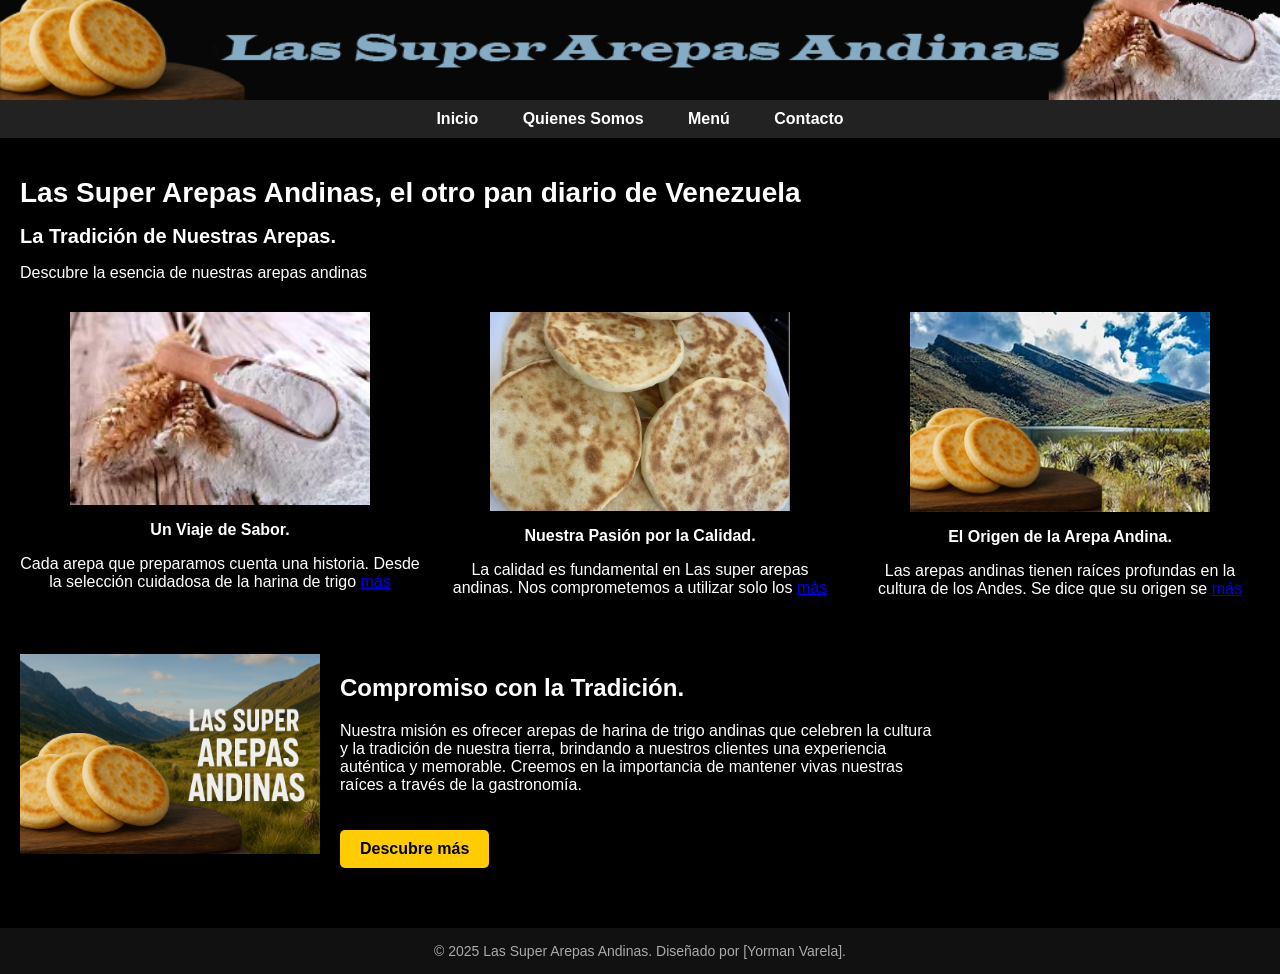
==== index.html @ 49b1d4ea "Add files via upload" ====
<!DOCTYPE html>
<html lang="es">
<head>
  <meta charset="UTF-8">
  <meta name="viewport" content="width=device-width, initial-scale=1.0">
  <title>Las Super Arepas Andinas</title>
  <style>
    body {
      margin: 0;
      font-family: 'Arial', sans-serif;
      background-color: #000000;
      color: #ffffff;
    }
    header {
      background-image: url('./barnner5.png');
      background-size: cover;
      background-position: center;
      height: 100px;
    }
    nav {
      background-color: #222;
      padding: 10px 0;
      text-align: center;
    }
    nav a {
      color: #fff;
      margin: 0 20px;
      text-decoration: none;
      font-weight: bold;
    }
    .container {
      padding: 20px;
    }
    .title-section {
      margin-bottom: 20px;
    }
    .title-section h1 {
      font-size: 28px;
      margin-bottom: 10px;
    }
    .title-section h2 {
      font-size: 20px;
      margin-bottom: 10px;
    }
    .image-grid {
      display: flex;
      gap: 20px;
      margin: 30px 0;
    }
    .image-item {
      text-align: center;
      flex: 1;
    }
    .image-item img {
      width: 100%;
      max-width: 300px;
      height: auto;
      display: block;
      margin: 0 auto;
    }
    .text-image-section {
      display: flex;
      align-items: flex-start;
      margin: 40px 0;
      gap: 20px;
    }
    .text-image-section img {
      width: 300px;
      height: auto;
    }
    .text-image-section div {
      max-width: 600px;
    }
    .btn {
      margin-top: 20px;
      background-color: #ffcc00;
      color: #000;
      padding: 10px 20px;
      text-decoration: none;
      font-weight: bold;
      border-radius: 5px;
      display: inline-block;
    }
    footer {
      text-align: center;
      padding: 15px;
      background-color: #111;
      color: #aaa;
      font-size: 14px;
    }
  </style>
</head>
<body>
  <header><div class="banner"></div></header>
  <nav>
    <a href="#">Inicio</a>
    <a href="quienes_somos.html">Quienes Somos</a>
    <a href="./menu3.html">Menú</a>
    <a href="./contacto.html">Contacto</a>
  </nav>
  <div class="container">
    <div class="title-section">
      <h1>Las Super Arepas Andinas, el otro pan diario de Venezuela</h1>
      <h2>La Tradición de Nuestras Arepas.</h2>
      <p>Descubre la esencia de nuestras arepas andinas</p>
    </div>

   <div class="image-grid">

  <div class="image-item">
    <img src="harina2.png" alt="Origen">
    <p><strong>Un Viaje de Sabor.</strong></p>
    <p>
      Cada arepa que preparamos cuenta una historia. Desde la selección cuidadosa de la harina de trigo
      <span class="extra-text" style="display: none;">
        hasta el momento en que llega a tu mesa, cada paso refleja amor por la tradición andina. Usamos ingredientes frescos y naturales, sin conservantes, para ofrecer un producto auténtico y lleno de sabor. Nuestro proceso artesanal respeta las recetas de antaño, transmitidas de generación en generación. Así, no solo alimentamos el cuerpo, sino también el alma, con cada bocado lleno de historia, cultura y orgullo. En cada arepa, llevas contigo un pedacito de nuestras raíces.
      </span>
      <a href="#" class="toggle-link" onclick="toggleText(event)">más</a>
    </p>
  </div>

  <div class="image-item">
    <img src="img22.jpg" alt="Origen">
    <p><strong>Nuestra Pasión por la Calidad.</strong></p>
    <p>
      La calidad es fundamental en Las super arepas andinas. Nos comprometemos a utilizar solo los
      <span class="extra-text" style="display: none;">
        mejores ingredientes, seleccionados cuidadosamente para preservar el auténtico sabor de la tradición andina. Cada arepa es elaborada con harina de trigo de alta pureza, sin aditivos artificiales, y siguiendo recetas transmitidas por generaciones. Nuestro proceso artesanal garantiza una textura suave y un sabor único que honra nuestras raíces. En cada mordida, llevamos a tu mesa un pedazo de historia, cultura y dedicación. Porque en Las Super Arepas Andinas, la excelencia no es una opción, es nuestra promesa.
      </span>
      <a href="#" class="toggle-link" onclick="toggleText(event)">más</a>
    </p>
  </div>

  <div class="image-item">
    <img src="img27.png" alt="Origen">
    <p><strong>El Origen de la Arepa Andina.</strong></p>
    <p>
      Las arepas andinas tienen raíces profundas en la cultura de los Andes. Se dice que su origen se
      <span class="extra-text" style="display: none;">
        remonta a las comunidades indígenas que habitaban la región mucho antes de la colonización. A diferencia de otras arepas del país, la andina se elabora tradicionalmente con harina de trigo en lugar de maíz, debido a las condiciones climáticas y la influencia de la colonización europea. Estas arepas, suaves y ligeramente dulces, son una muestra viva del mestizaje culinario. Hoy en día, siguen siendo un símbolo de identidad regional, transmitidas de generación en generación como parte esencial del desayuno andino.
      </span>
      <a href="#" class="toggle-link" onclick="toggleText(event)">más</a>
    </p>
  </div>

</div>

<script>
  function toggleText(event) {
    event.preventDefault();
    const link = event.target;
    const container = link.closest("p");
    const extraText = container.querySelector(".extra-text");

    if (extraText.style.display === "none") {
      extraText.style.display = "inline";
      link.textContent = " menos";
    } else {
      extraText.style.display = "none";
      link.textContent = "más";
    }
  }
</script>

    <div class="text-image-section">
      <img src="barnner.png" alt="Compromiso">
      <div>
        <h2>Compromiso con la Tradición.</h2>
        <p>Nuestra misión es ofrecer arepas de harina de trigo andinas que celebren la cultura y la tradición de nuestra tierra, brindando a nuestros clientes una experiencia auténtica y memorable. Creemos en la importancia de mantener vivas nuestras raíces a través de la gastronomía.</p>
        <a class="btn" href="./compromiso.html">Descubre más</a>
      </div>
    </div>

   </div>
  </div>

  <footer>
    &copy; 2025 Las Super Arepas Andinas. Diseñado por [Yorman Varela].
  </footer>
</body>
</html>
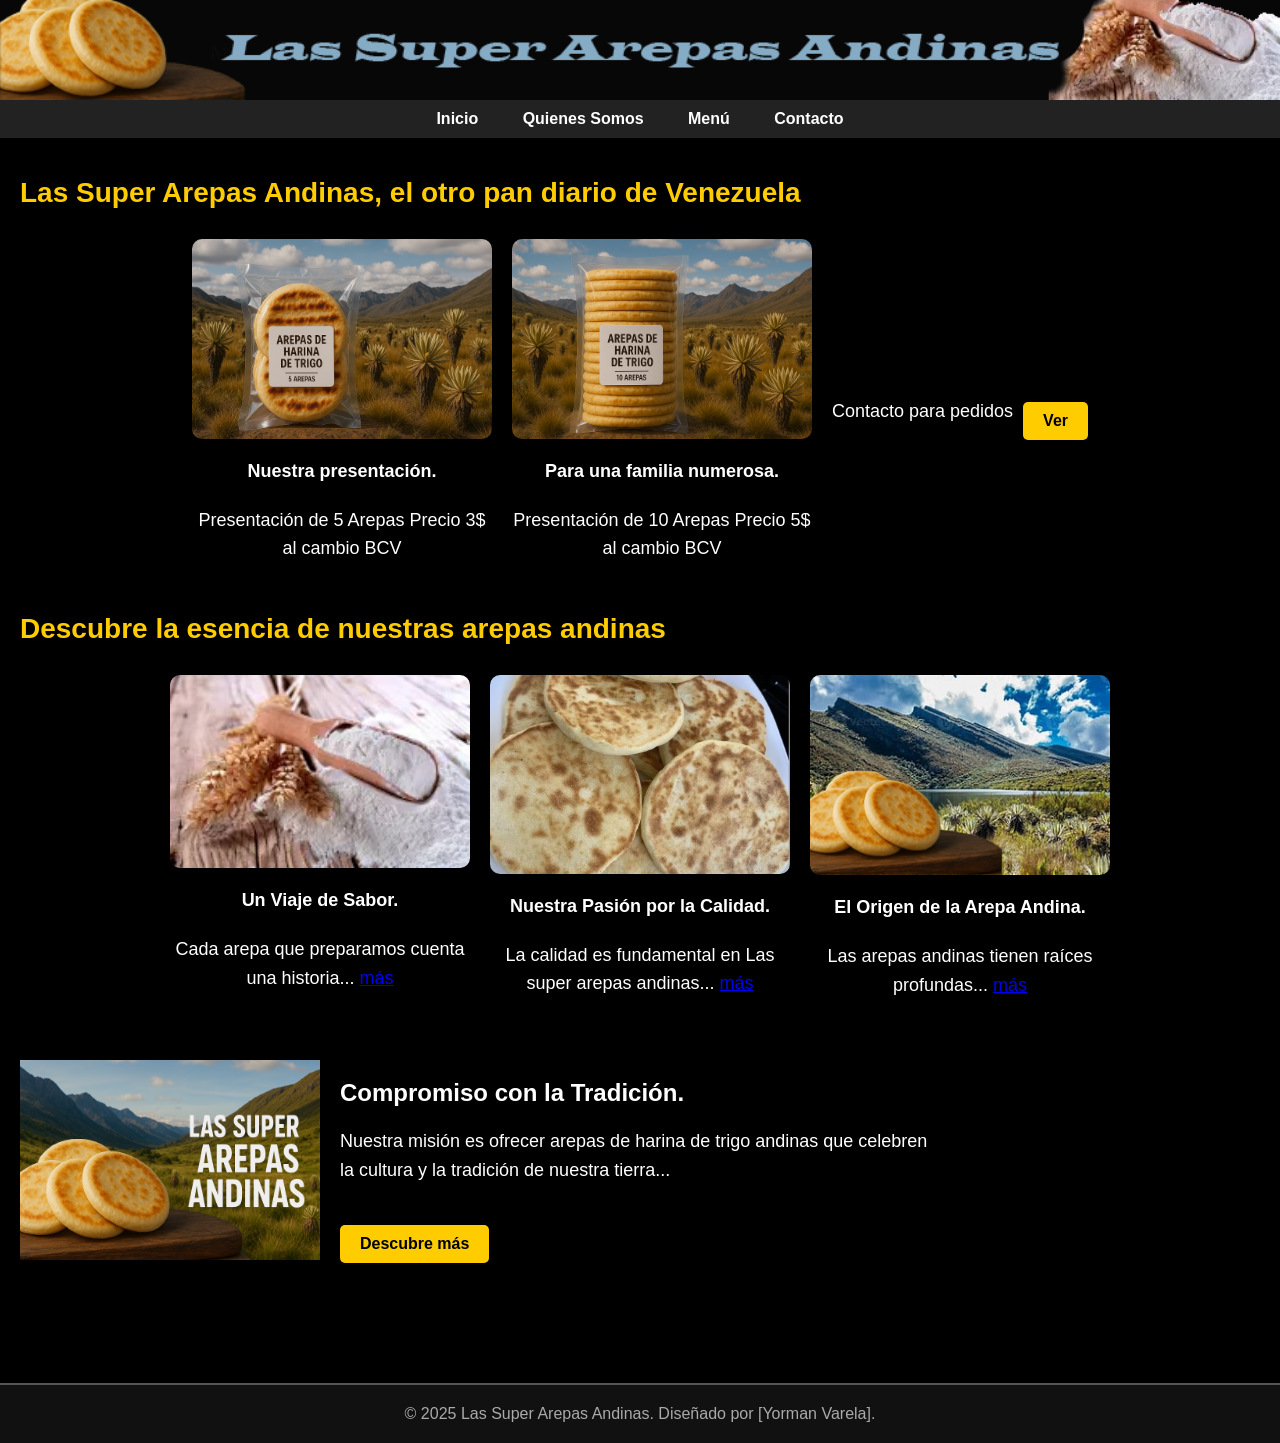
==== commit 67029349: "Add files via upload" ====
--- a/index.html
+++ b/index.html
@@ -2,93 +2,11 @@
 <html lang="es">
 <head>
   <meta charset="UTF-8">
-  <meta name="viewport" content="width=device-width, initial-scale=1.0">
+  <meta name="viewport" content="width=device-width, initial-scale=1">
   <title>Las Super Arepas Andinas</title>
-  <style>
-    body {
-      margin: 0;
-      font-family: 'Arial', sans-serif;
-      background-color: #000000;
-      color: #ffffff;
-    }
-    header {
-      background-image: url('./barnner5.png');
-      background-size: cover;
-      background-position: center;
-      height: 100px;
-    }
-    nav {
-      background-color: #222;
-      padding: 10px 0;
-      text-align: center;
-    }
-    nav a {
-      color: #fff;
-      margin: 0 20px;
-      text-decoration: none;
-      font-weight: bold;
-    }
-    .container {
-      padding: 20px;
-    }
-    .title-section {
-      margin-bottom: 20px;
-    }
-    .title-section h1 {
-      font-size: 28px;
-      margin-bottom: 10px;
-    }
-    .title-section h2 {
-      font-size: 20px;
-      margin-bottom: 10px;
-    }
-    .image-grid {
-      display: flex;
-      gap: 20px;
-      margin: 30px 0;
-    }
-    .image-item {
-      text-align: center;
-      flex: 1;
-    }
-    .image-item img {
-      width: 100%;
-      max-width: 300px;
-      height: auto;
-      display: block;
-      margin: 0 auto;
-    }
-    .text-image-section {
-      display: flex;
-      align-items: flex-start;
-      margin: 40px 0;
-      gap: 20px;
-    }
-    .text-image-section img {
-      width: 300px;
-      height: auto;
-    }
-    .text-image-section div {
-      max-width: 600px;
-    }
-    .btn {
-      margin-top: 20px;
-      background-color: #ffcc00;
-      color: #000;
-      padding: 10px 20px;
-      text-decoration: none;
-      font-weight: bold;
-      border-radius: 5px;
-      display: inline-block;
-    }
-    footer {
-      text-align: center;
-      padding: 15px;
-      background-color: #111;
-      color: #aaa;
-      font-size: 14px;
-    }
-  </style>
+  <link rel="stylesheet" href="css/styles.css">
+  <script defer src="js/menu.js"></script>
+ 
 </head>
 <body>
   <header><div class="banner"></div></header>
@@ -101,81 +19,105 @@
   <div class="container">
     <div class="title-section">
       <h1>Las Super Arepas Andinas, el otro pan diario de Venezuela</h1>
-      <h2>La Tradición de Nuestras Arepas.</h2>
-      <p>Descubre la esencia de nuestras arepas andinas</p>
+            
+      <!--<div style="display: flex; align-items: center; gap: 10px;">
+  <p style="margin: 0;">Contacto para pedidos</p>
+  <a class="btn" href="./contacto.html">Pedidos</a>
+</div>-->          
+      <div class="image-grid">
+      <div class="image-item">
+        <img src="paquete1.png" alt="Calidad">
+        <p><strong>Nuestra presentación.</strong></p>
+        <p>
+          Presentación de 5 Arepas Precio 3$ al cambio BCV          
+        </p>
+      </div>
+
+      <div class="image-item">
+        <img src="paquete2.png" alt="Origen Andino">
+        <p><strong>Para una familia numerosa.</strong></p>
+        <p>
+          Presentación de 10 Arepas Precio 5$ al cambio BCV 
+        </p>
+      </div>
+      <div style="display: flex; align-items: center; gap: 10px;">
+  <p style="margin: 0;">Contacto para pedidos</p>
+  <a class="btn" href="./contacto.html">Ver</a>
+</div>
+    </div>
+      <p><h1>Descubre la esencia de nuestras arepas andinas</h1></p>
     </div>
 
-   <div class="image-grid">
+    <div class="image-grid">
 
-  <div class="image-item">
-    <img src="harina2.png" alt="Origen">
-    <p><strong>Un Viaje de Sabor.</strong></p>
-    <p>
-      Cada arepa que preparamos cuenta una historia. Desde la selección cuidadosa de la harina de trigo
-      <span class="extra-text" style="display: none;">
-        hasta el momento en que llega a tu mesa, cada paso refleja amor por la tradición andina. Usamos ingredientes frescos y naturales, sin conservantes, para ofrecer un producto auténtico y lleno de sabor. Nuestro proceso artesanal respeta las recetas de antaño, transmitidas de generación en generación. Así, no solo alimentamos el cuerpo, sino también el alma, con cada bocado lleno de historia, cultura y orgullo. En cada arepa, llevas contigo un pedacito de nuestras raíces.
-      </span>
-      <a href="#" class="toggle-link" onclick="toggleText(event)">más</a>
-    </p>
-  </div>
+      <div class="image-item">
+        <img src="harina2.png" alt="Origen">
+        <p><strong>Un Viaje de Sabor.</strong></p>
+        <p>
+          Cada arepa que preparamos cuenta una historia...
+          <span class="extra-text" style="display: none;">
+            desde la selección cuidadosa de la harina de trigo hasta el momento en que llega a tu mesa...
+          </span>
+          <a href="#" class="toggle-link" onclick="toggleText(event)">más</a>
+        </p>
+      </div>
 
-  <div class="image-item">
-    <img src="img22.jpg" alt="Origen">
-    <p><strong>Nuestra Pasión por la Calidad.</strong></p>
-    <p>
-      La calidad es fundamental en Las super arepas andinas. Nos comprometemos a utilizar solo los
-      <span class="extra-text" style="display: none;">
-        mejores ingredientes, seleccionados cuidadosamente para preservar el auténtico sabor de la tradición andina. Cada arepa es elaborada con harina de trigo de alta pureza, sin aditivos artificiales, y siguiendo recetas transmitidas por generaciones. Nuestro proceso artesanal garantiza una textura suave y un sabor único que honra nuestras raíces. En cada mordida, llevamos a tu mesa un pedazo de historia, cultura y dedicación. Porque en Las Super Arepas Andinas, la excelencia no es una opción, es nuestra promesa.
-      </span>
-      <a href="#" class="toggle-link" onclick="toggleText(event)">más</a>
-    </p>
-  </div>
+      <div class="image-item">
+        <img src="img22.jpg" alt="Calidad">
+        <p><strong>Nuestra Pasión por la Calidad.</strong></p>
+        <p>
+          La calidad es fundamental en Las super arepas andinas...
+          <span class="extra-text" style="display: none;">
+            usamos los mejores ingredientes, sin aditivos, siguiendo recetas tradicionales.
+          </span>
+          <a href="#" class="toggle-link" onclick="toggleText(event)">más</a>
+        </p>
+      </div>
 
-  <div class="image-item">
-    <img src="img27.png" alt="Origen">
-    <p><strong>El Origen de la Arepa Andina.</strong></p>
-    <p>
-      Las arepas andinas tienen raíces profundas en la cultura de los Andes. Se dice que su origen se
-      <span class="extra-text" style="display: none;">
-        remonta a las comunidades indígenas que habitaban la región mucho antes de la colonización. A diferencia de otras arepas del país, la andina se elabora tradicionalmente con harina de trigo en lugar de maíz, debido a las condiciones climáticas y la influencia de la colonización europea. Estas arepas, suaves y ligeramente dulces, son una muestra viva del mestizaje culinario. Hoy en día, siguen siendo un símbolo de identidad regional, transmitidas de generación en generación como parte esencial del desayuno andino.
-      </span>
-      <a href="#" class="toggle-link" onclick="toggleText(event)">más</a>
-    </p>
-  </div>
+      <div class="image-item">
+        <img src="img27.png" alt="Origen Andino">
+        <p><strong>El Origen de la Arepa Andina.</strong></p>
+        <p>
+          Las arepas andinas tienen raíces profundas...
+          <span class="extra-text" style="display: none;">
+            en la cultura indígena y mestiza, con harina de trigo como base tradicional.
+          </span>
+          <a href="#" class="toggle-link" onclick="toggleText(event)">más</a>
+        </p>
+      </div>
 
-</div>
-
-<script>
-  function toggleText(event) {
-    event.preventDefault();
-    const link = event.target;
-    const container = link.closest("p");
-    const extraText = container.querySelector(".extra-text");
-
-    if (extraText.style.display === "none") {
-      extraText.style.display = "inline";
-      link.textContent = " menos";
-    } else {
-      extraText.style.display = "none";
-      link.textContent = "más";
-    }
-  }
-</script>
+    </div>
 
     <div class="text-image-section">
       <img src="barnner.png" alt="Compromiso">
       <div>
         <h2>Compromiso con la Tradición.</h2>
-        <p>Nuestra misión es ofrecer arepas de harina de trigo andinas que celebren la cultura y la tradición de nuestra tierra, brindando a nuestros clientes una experiencia auténtica y memorable. Creemos en la importancia de mantener vivas nuestras raíces a través de la gastronomía.</p>
+        <p>Nuestra misión es ofrecer arepas de harina de trigo andinas que celebren la cultura y la tradición de nuestra tierra...</p>
         <a class="btn" href="./compromiso.html">Descubre más</a>
       </div>
     </div>
 
-   </div>
   </div>
 
   <footer>
     &copy; 2025 Las Super Arepas Andinas. Diseñado por [Yorman Varela].
   </footer>
+
+  <script>
+    function toggleText(event) {
+      event.preventDefault();
+      const link = event.target;
+      const container = link.closest("p");
+      const extraText = container.querySelector(".extra-text");
+
+      if (extraText.style.display === "none") {
+        extraText.style.display = "inline";
+        link.textContent = " menos";
+      } else {
+        extraText.style.display = "none";
+        link.textContent = "más";
+      }
+    }
+  </script>
 </body>
-</html>
+</html>
--- a/css/styles.css
+++ b/css/styles.css
@@ -0,0 +1,176 @@
+@charset "utf-8";
+body {
+  margin: 0;
+  font-family: 'Arial', sans-serif;
+  background-color: #000000;
+  color: #ffffff;
+}
+
+header {
+  background-image: url('../barnner5.png');
+  background-size: cover;
+  background-position: center;
+  height: 100px;
+}
+
+nav {
+  background-color: #222;
+  padding: 10px 0;
+  text-align: center;
+}
+
+nav a {
+  color: #fff;
+  margin: 0 20px;
+  text-decoration: none;
+  font-weight: bold;
+}
+
+.container {
+  padding: 20px;
+}
+
+.container2 {
+      max-width: 800px;
+      margin: auto;
+      padding: 40px 20px;
+    }
+
+.title-section {
+  margin-bottom: 20px;
+}
+
+.title-section h1 {
+  font-size: 28px;
+  margin-bottom: 10px;
+}
+
+.title-section h2 {
+  font-size: 20px;
+  margin-bottom: 10px;
+}
+
+.image-grid {
+  display: flex;
+  flex-wrap: wrap;
+  gap: 20px;
+  margin: 30px 0;
+  justify-content: center;
+}
+
+.image-item {
+  text-align: center;
+  flex: 1 1 300px;
+  max-width: 300px;
+}
+
+.image-item img {
+  width: 100%;
+  height: auto;
+  display: block;
+  margin: 0 auto;
+  border-radius: 10px;
+}
+
+.text-image-section {
+  display: flex;
+  flex-wrap: wrap;
+  align-items: flex-start;
+  margin: 40px 0;
+  gap: 20px;
+}
+
+.text-image-section img {
+  width: 100%;
+  max-width: 300px;
+  height: auto;
+}
+
+.text-image-section div {
+  max-width: 600px;
+}
+
+.btn {
+  margin-top: 20px;
+  background-color: #ffcc00;
+  color: #000;
+  padding: 10px 20px;
+  text-decoration: none;
+  font-weight: bold;
+  border-radius: 5px;
+  display: inline-block;
+}
+
+.arepa-item {
+  display: flex;
+  flex-wrap: wrap;
+  margin-bottom: 60px;
+  align-items: center;
+}
+
+.arepa-item img {
+  width: 100%;
+  max-width: 300px;
+  height: auto;
+  border-radius: 10px;
+  margin-right: 30px;
+  object-fit: cover;
+}
+
+.arepa-info {
+  flex: 1;
+  min-width: 250px;
+}
+
+.arepa-info h3 {
+  margin-top: 0;
+  color: #fff400;
+}
+
+.arepa-info p {
+  margin: 10px 0 0;
+}
+
+footer {
+  background-color: #111;
+  color: #aaa;
+  text-align: center;
+  padding: 20px;
+  margin-top: 60px;
+  border-top: 2px solid #555;
+}
+
+@media (max-width: 768px) {
+  .arepa-item {
+    flex-direction: column;
+    text-align: center;
+  }
+
+  .arepa-item img {
+    margin-right: 0;
+    margin-bottom: 20px;
+  }
+
+  .text-image-section {
+    flex-direction: column;
+    align-items: center;
+    text-align: center;
+  }
+
+  nav a {
+    display: block;
+    margin: 10px 0;
+  }
+}
+h1 {
+      font-size: 32px;
+      margin-bottom: 20px;
+      color: #ffcc00;
+    }
+		 p {
+      font-size: 18px;
+      line-height: 1.6;
+      margin-bottom: 20px;
+    }
+/* CSS Document */
+
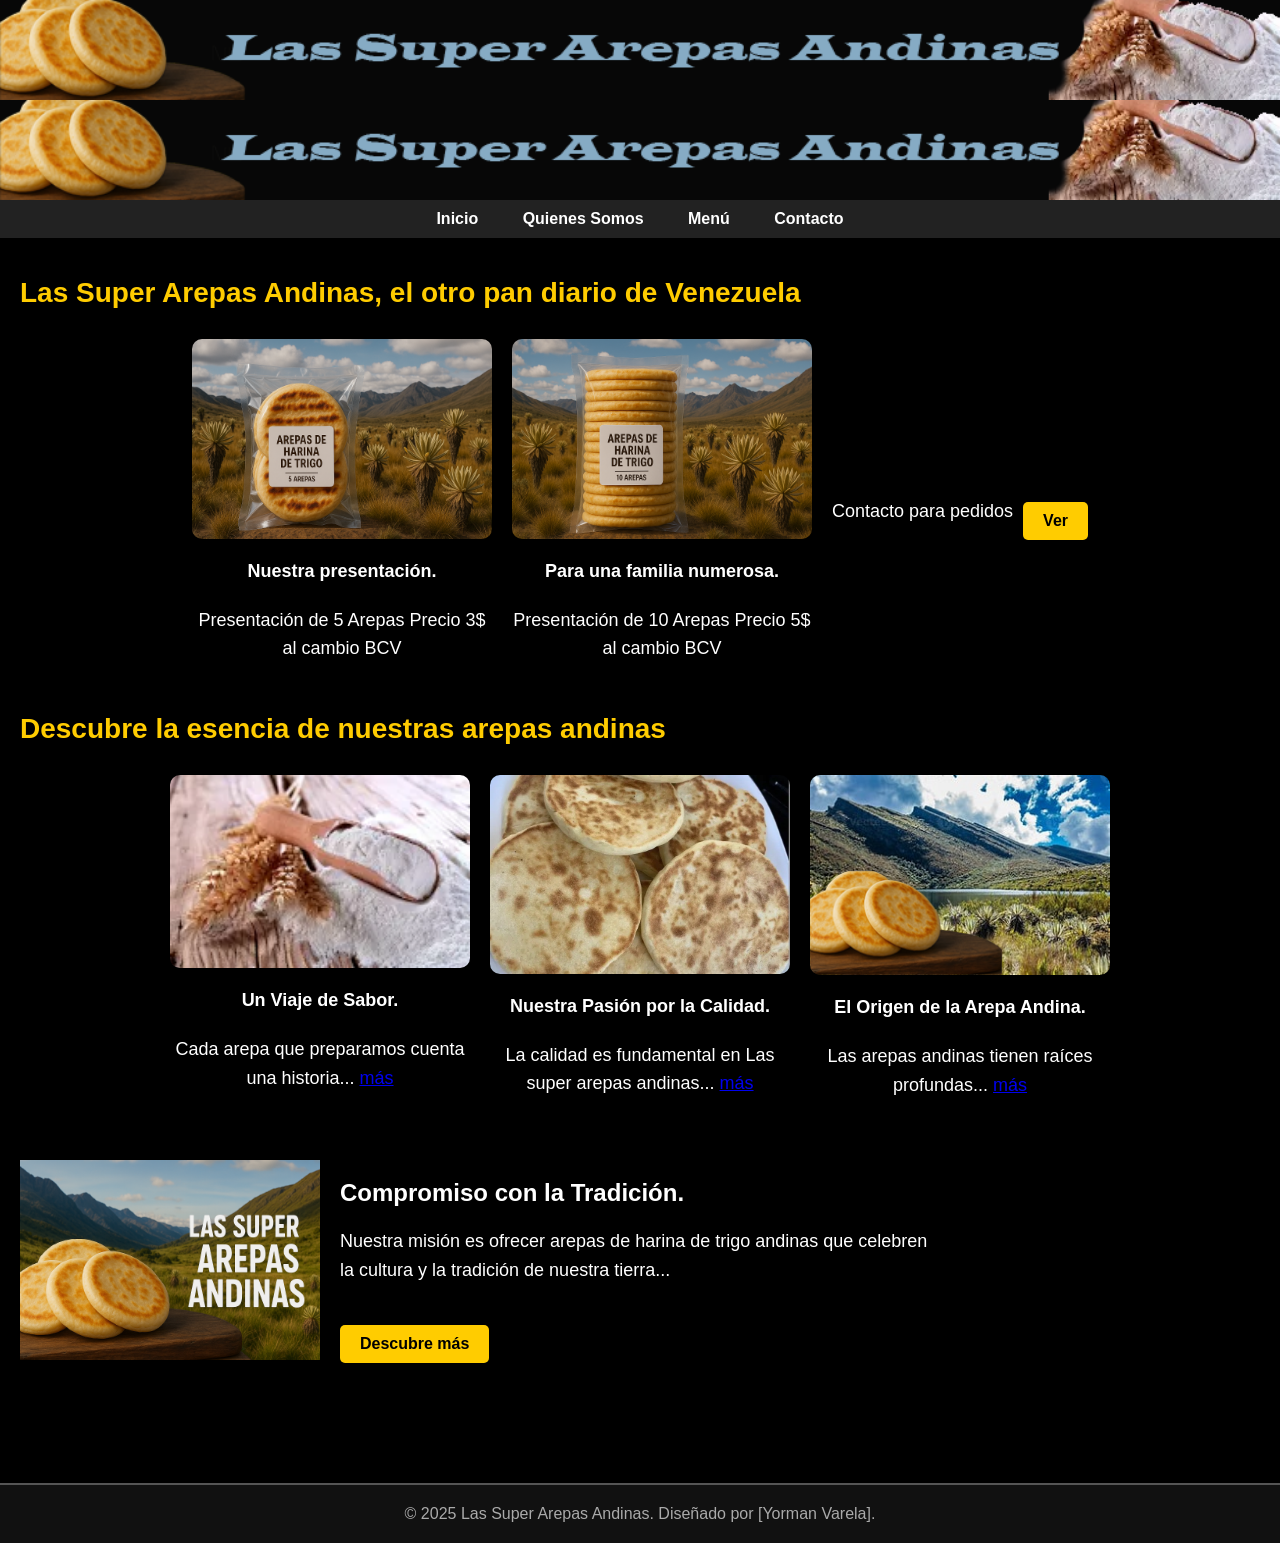
==== commit 8c4a99db: "Add files via upload" ====
--- a/index.html
+++ b/index.html
@@ -9,7 +9,10 @@
  
 </head>
 <body>
-  <header><div class="banner"></div></header>
+  <header><div class="banner"></div></header>  
+  <header class="responsive-banner">  
+</header>
+
   <nav>
     <a href="#">Inicio</a>
     <a href="quienes_somos.html">Quienes Somos</a>
--- a/css/styles.css
+++ b/css/styles.css
@@ -145,6 +145,26 @@
     flex-direction: column;
     text-align: center;
   }
+	
+	
+	.responsive-banner {
+  background-image: url('./barnner5.png');
+  background-size: cover;
+  background-position: center;
+  width: 100%;
+  height: 25vh; /* altura responsive: 25% del alto de la ventana */
+  min-height: 100px; /* asegura visibilidad mínima en móviles */
+  max-height: 300px; /* para que no sea muy alto en pantallas grandes */
+  display: flex;
+  align-items: center;
+  justify-content: center;
+}
+
+@media (max-width: 768px) {
+  .responsive-banner {
+    height: 20vh;
+  }
+}
 
   .arepa-item img {
     margin-right: 0;
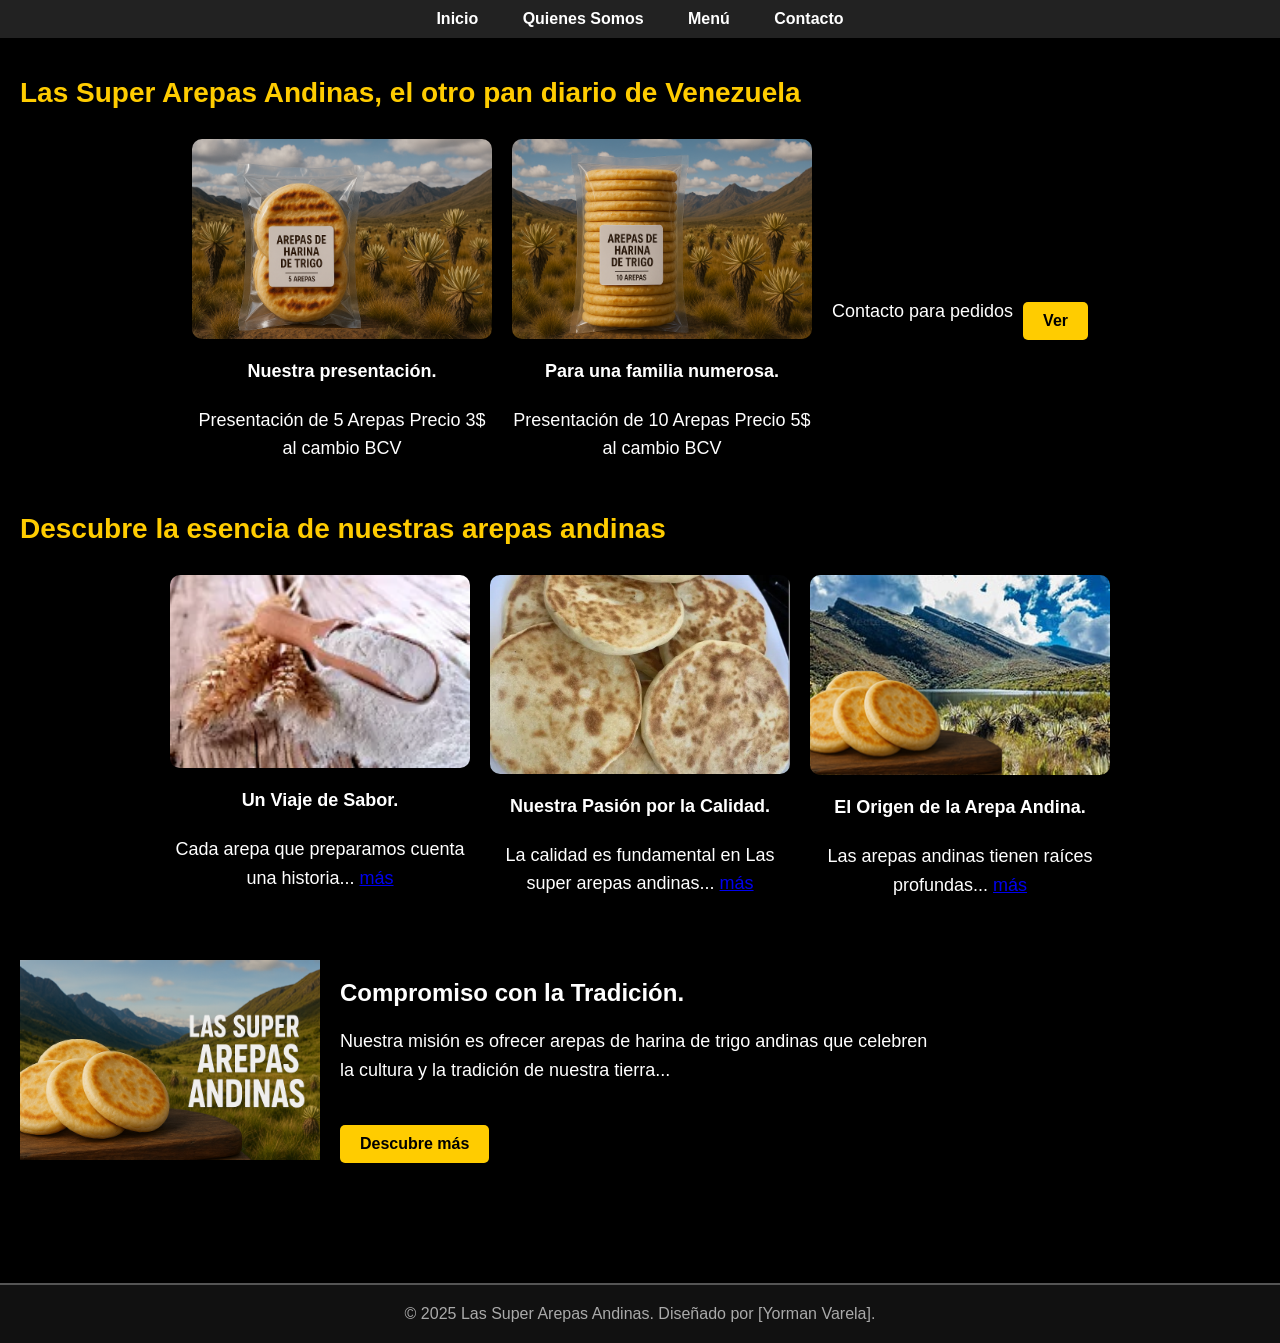
==== commit 02e01154: "Add files via upload" ====
--- a/index.html
+++ b/index.html
@@ -8,8 +8,7 @@
   <script defer src="js/menu.js"></script>
  
 </head>
-<body>
-  <header><div class="banner"></div></header>  
+<body>  
   <header class="responsive-banner">  
 </header>
 
--- a/css/styles.css
+++ b/css/styles.css
@@ -6,12 +6,12 @@
   color: #ffffff;
 }
 
-header {
+/* header {
   background-image: url('../barnner5.png');
   background-size: cover;
   background-position: center;
   height: 100px;
-}
+} */
 
 nav {
   background-color: #222;
